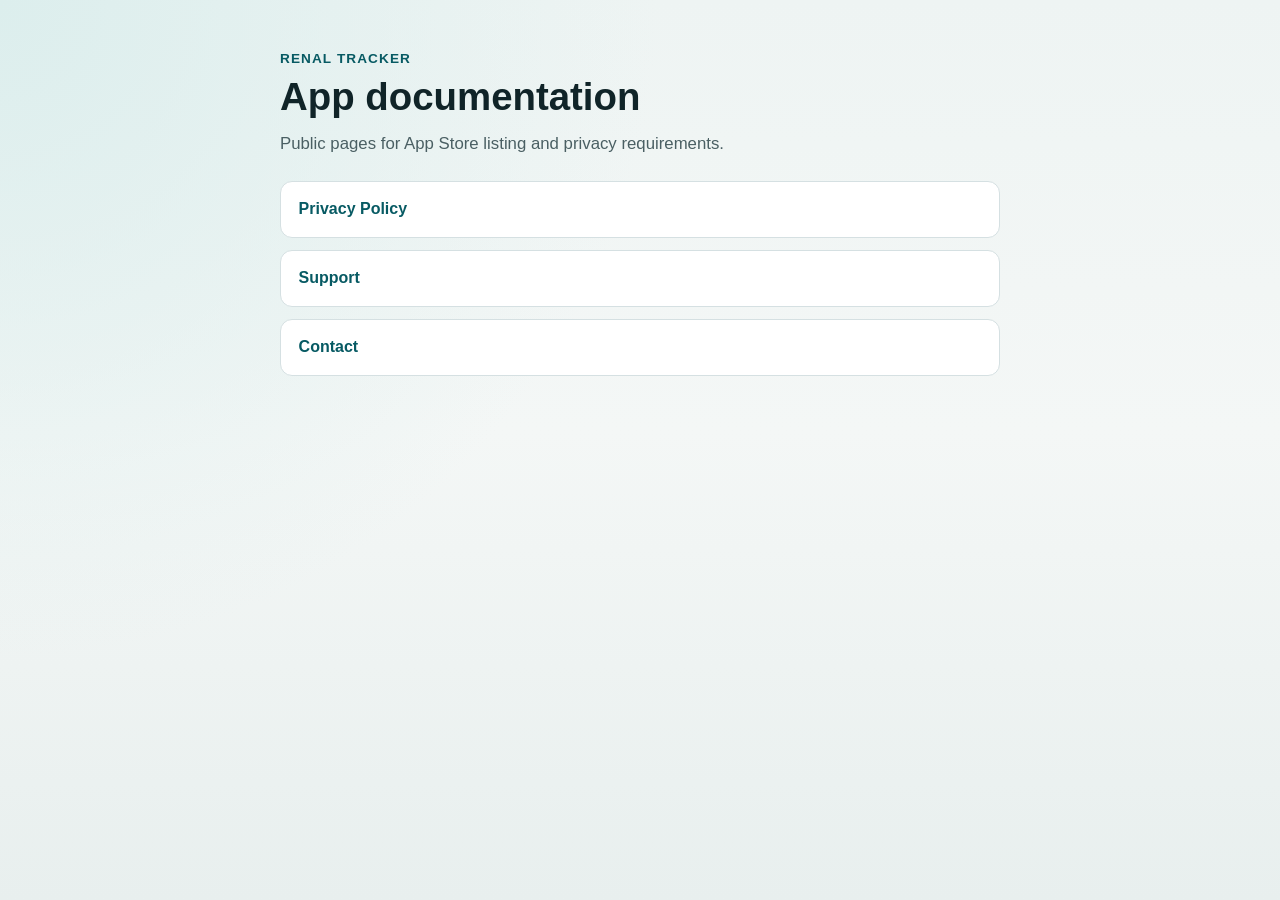
==== docs/index.html @ 4c1a43ef "Add App Store privacy, support, and contact Pages site. Co-authored-by: Cursor <cursoragent@cursor.c" ====
<!DOCTYPE html>
<html lang="en">
<head>
  <meta charset="utf-8">
  <meta name="viewport" content="width=device-width, initial-scale=1">
  <title>Renal Tracker</title>
  <link rel="stylesheet" href="styles.css">
</head>
<body>
  <main class="page">
    <p class="brand">Renal Tracker</p>
    <h1>App documentation</h1>
    <p class="lede">Public pages for App Store listing and privacy requirements.</p>
    <ul class="links">
      <li><a href="privacy/">Privacy Policy</a></li>
      <li><a href="support/">Support</a></li>
      <li><a href="contact/">Contact</a></li>
    </ul>
  </main>
</body>
</html>
---- docs/styles.css ----
:root {
  --ink: #102428;
  --muted: #4a5f63;
  --bg: #f4f7f6;
  --panel: #ffffff;
  --accent: #075a63;
  --line: #d5e0e2;
}

* { box-sizing: border-box; }

body {
  margin: 0;
  font-family: "Avenir Next", "Segoe UI", Helvetica, Arial, sans-serif;
  color: var(--ink);
  background:
    radial-gradient(circle at top left, #dceeed 0%, transparent 42%),
    linear-gradient(180deg, #eef4f3 0%, var(--bg) 48%, #e8efee 100%);
  min-height: 100vh;
  line-height: 1.55;
}

.page {
  width: min(720px, calc(100% - 2rem));
  margin: 0 auto;
  padding: 3rem 0 4rem;
}

.brand {
  margin: 0 0 0.35rem;
  font-size: 0.85rem;
  font-weight: 700;
  letter-spacing: 0.08em;
  text-transform: uppercase;
  color: var(--accent);
}

h1 {
  margin: 0 0 0.75rem;
  font-size: clamp(1.8rem, 4vw, 2.4rem);
  line-height: 1.15;
}

h2 {
  margin: 2rem 0 0.6rem;
  font-size: 1.15rem;
}

.lede, .meta, p, li {
  color: var(--muted);
}

.lede { margin: 0 0 1.5rem; font-size: 1.05rem; }

.meta {
  margin: 0 0 1.5rem;
  font-size: 0.95rem;
}

.panel {
  background: var(--panel);
  border: 1px solid var(--line);
  border-radius: 16px;
  padding: 1.25rem 1.35rem;
}

.links {
  list-style: none;
  margin: 0;
  padding: 0;
  display: grid;
  gap: 0.75rem;
}

.links a, .inline a {
  color: var(--accent);
  font-weight: 600;
  text-decoration: none;
}

.links a:hover, .inline a:hover { text-decoration: underline; }

.links li {
  background: var(--panel);
  border: 1px solid var(--line);
  border-radius: 12px;
  padding: 0.95rem 1.1rem;
}

ul.content {
  margin: 0.4rem 0 0;
  padding-left: 1.2rem;
}

ul.content li { margin: 0.35rem 0; }

.footer-nav {
  margin-top: 2.5rem;
  padding-top: 1rem;
  border-top: 1px solid var(--line);
  display: flex;
  flex-wrap: wrap;
  gap: 0.85rem 1.25rem;
  font-size: 0.95rem;
}
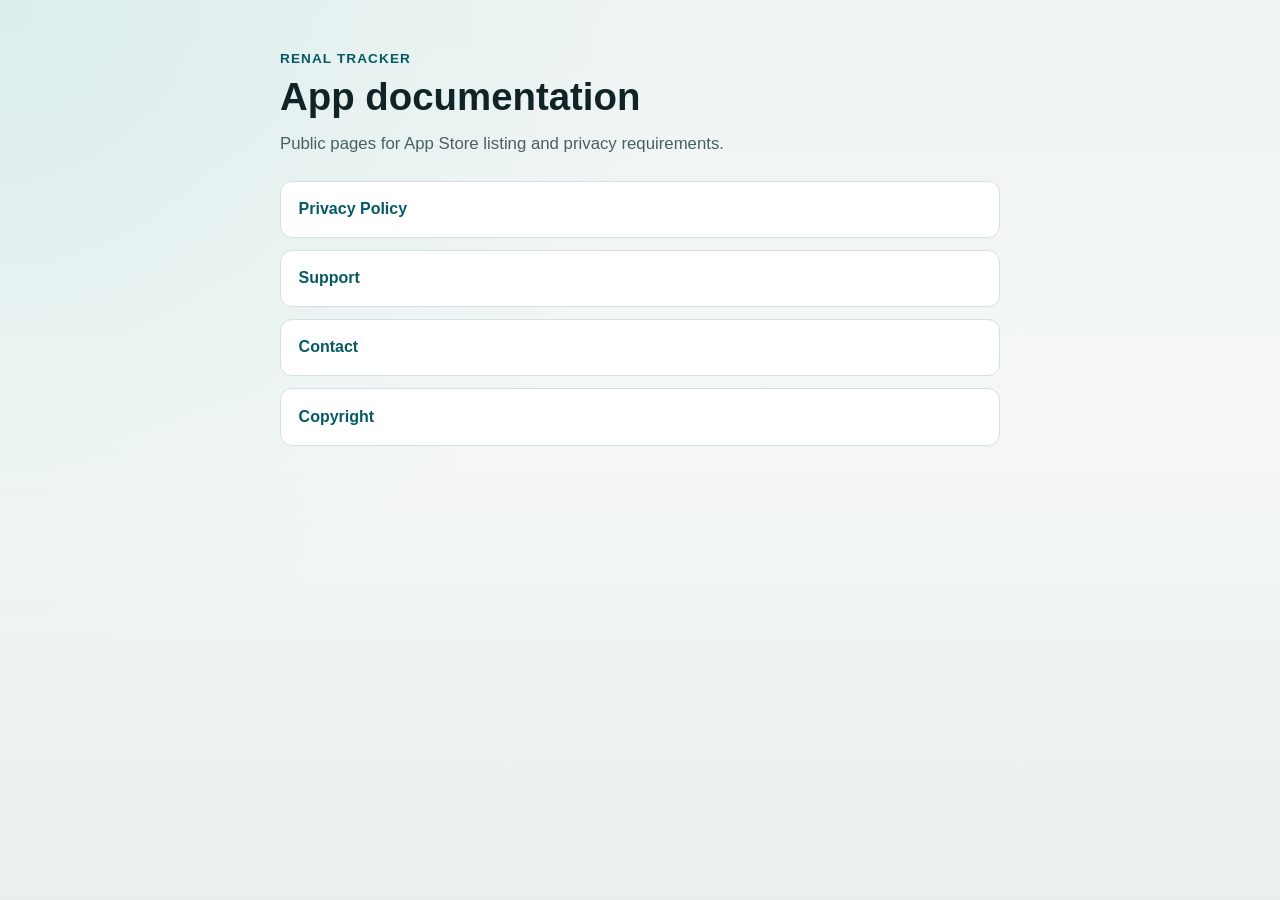
==== commit 295f70df: "Add copyright page and site navigation links. Co-authored-by: Cursor <cursoragent@cursor.com>" ====
--- a/docs/index.html
+++ b/docs/index.html
@@ -15,6 +15,7 @@
       <li><a href="privacy/">Privacy Policy</a></li>
       <li><a href="support/">Support</a></li>
       <li><a href="contact/">Contact</a></li>
+      <li><a href="copyright/">Copyright</a></li>
     </ul>
   </main>
 </body>
